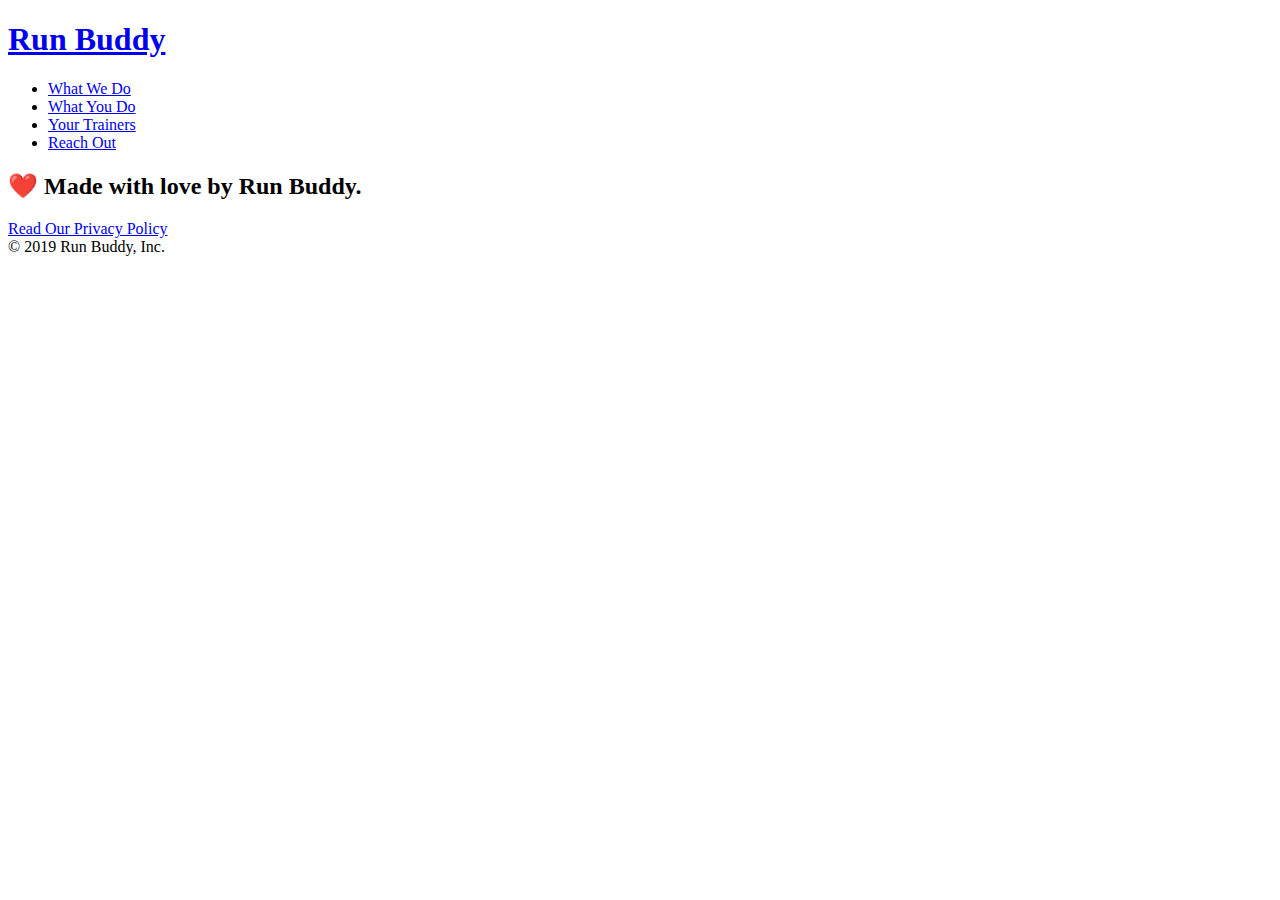
==== privacy-policy.html @ f5ac7f46 "privacy policy.html" ====
<!DOCTYPE html>
<html lang="en">
    <head>
        <meta charset="UTF-8">
        <title>Privacy Policy - Run Buddy</title>
    </head>

    <body>
        <!-- navigation -->
        <header>
            <h1>
                <a href="/">Run Buddy</a>
            </h1>
            <nav>
            <!-- Unordered list elements -->
            <ul>
                <!-- List item element -->
                <li>
                    <!-- Anchor element -->
                    <a href="./index.html#what-we-do">What We Do</a>
                </li>
                <li>
                    <a href="./index.html#what-you-do">What You Do</a>
                </li>
                <li>
                    <a href="./index.html#your-trainers">Your Trainers</a>
                </li>
                <li>
                    <a href="./index.html#reach-out">Reach Out</a>
                </li>
            </ul>    
            </nav>
        </header>
        <section class="hero">

        </sction>
    </body>

    <footer>
        <h2> ❤️ Made with love by Run Buddy.</h2>
        <div> 
            <a href="#">Read Our Privacy Policy</a><br />
        &copy; 2019 Run Buddy, Inc.
    </div>
    </footer>
 </html>
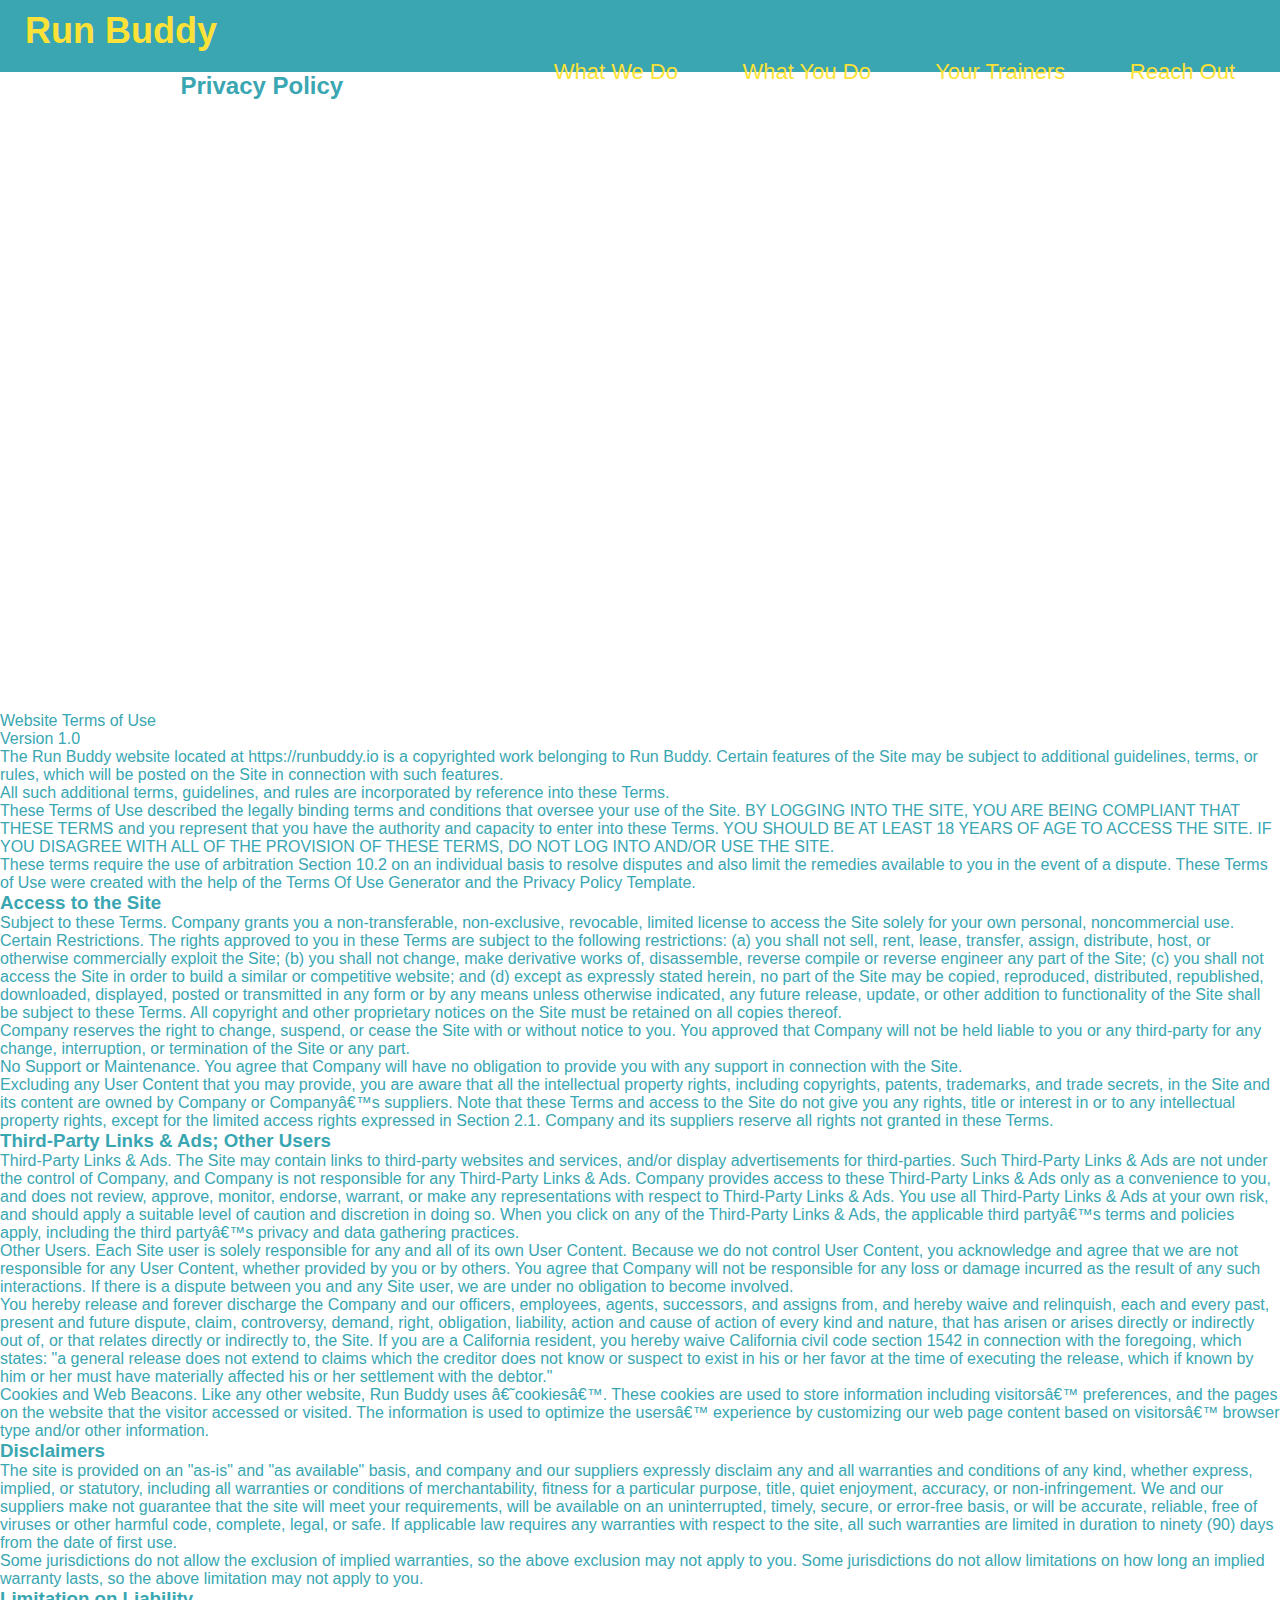
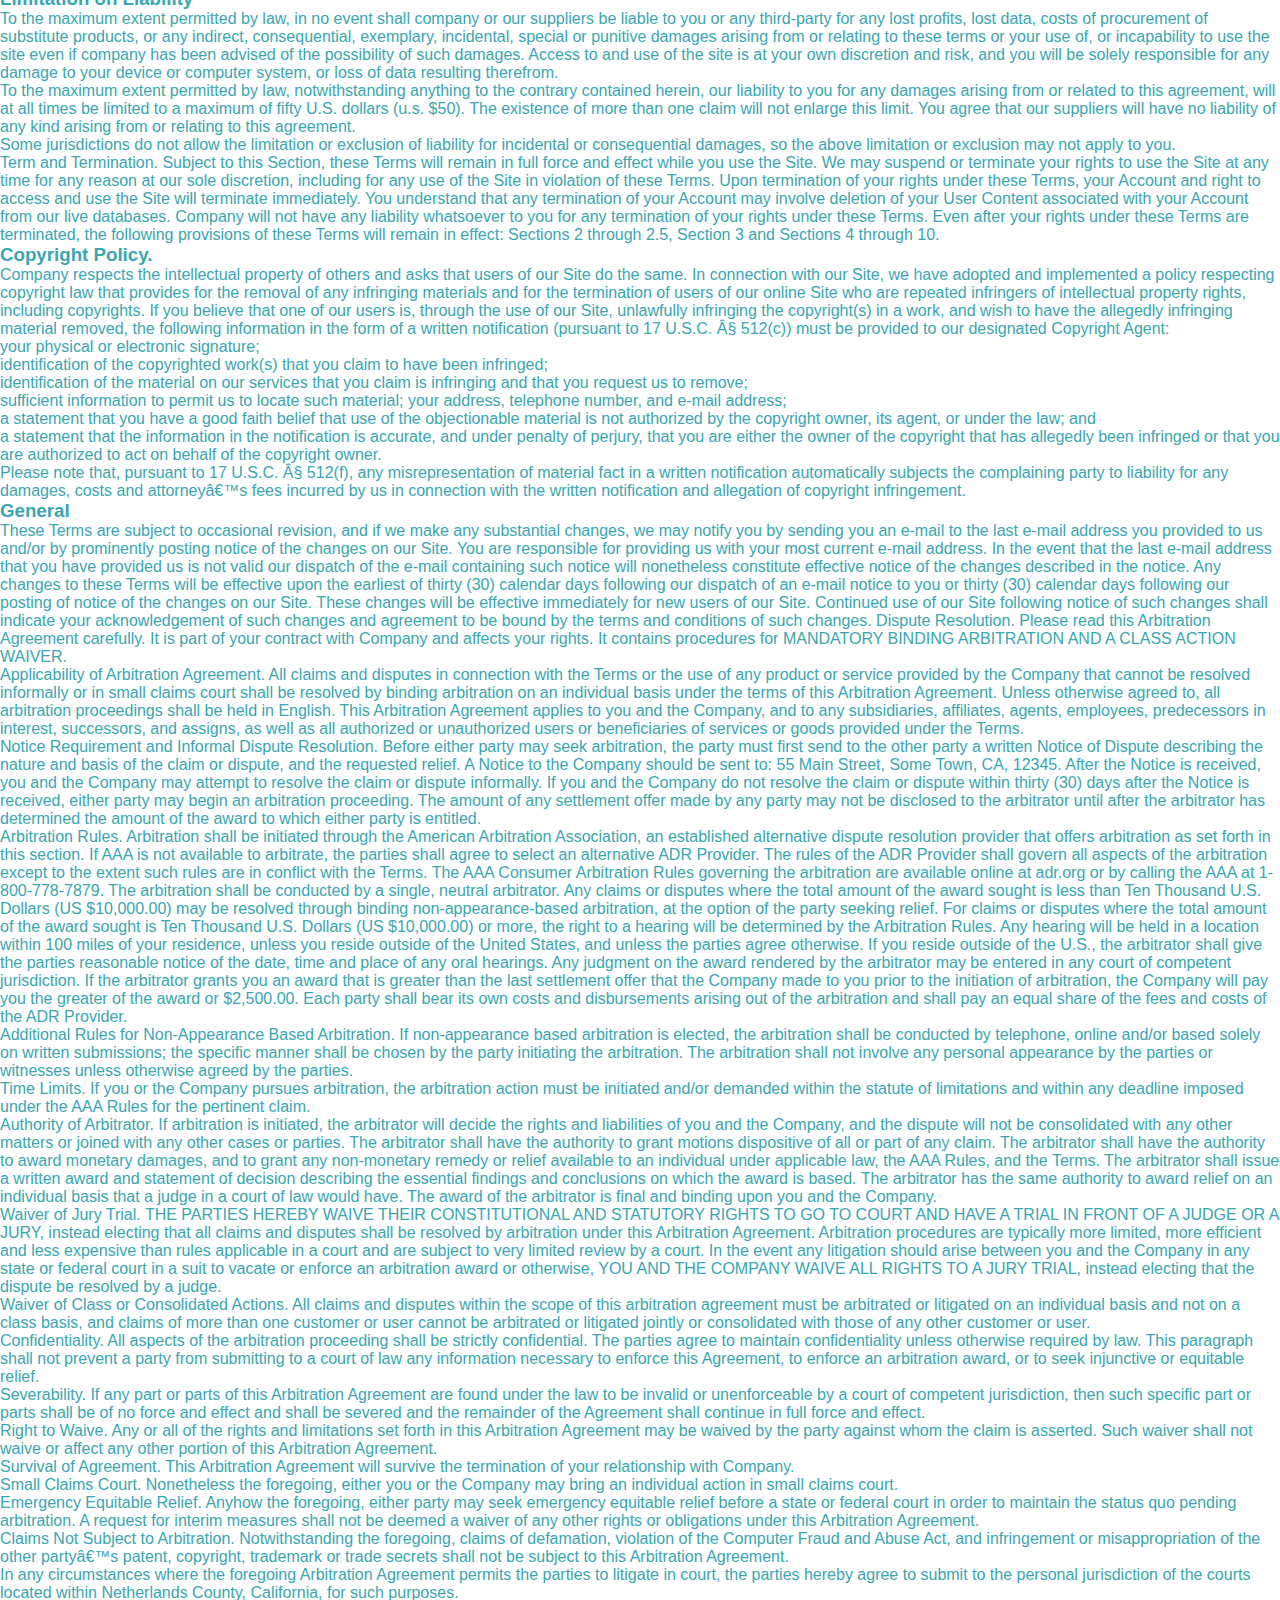
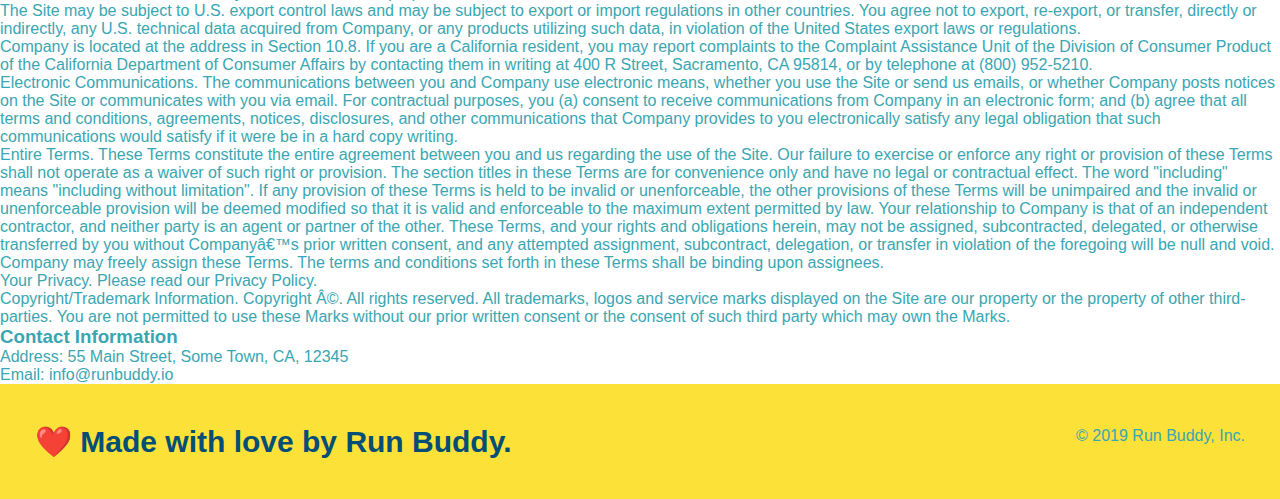
==== commit 2149f8a3: "secondary-styles.css" ====
--- a/privacy-policy.html
+++ b/privacy-policy.html
@@ -3,20 +3,19 @@
     <head>
         <meta charset="UTF-8">
         <title>Privacy Policy - Run Buddy</title>
+        <link rel="stylesheet" href="./assets/css/secondary-styles.css" />
+        <link rel="stylesheet" href="./assets/css/style.css" />
+        
     </head>
 
     <body>
-        <!-- navigation -->
         <header>
             <h1>
                 <a href="/">Run Buddy</a>
             </h1>
             <nav>
-            <!-- Unordered list elements -->
             <ul>
-                <!-- List item element -->
                 <li>
-                    <!-- Anchor element -->
                     <a href="./index.html#what-we-do">What We Do</a>
                 </li>
                 <li>
@@ -32,14 +31,438 @@
             </nav>
         </header>
         <section class="hero">
-
-        </sction>
+            <h2 class="page-title">
+                Privacy Policy
+            </h2>
+        </section>
+        <article class="secondary-content">
+            
+      <p>
+        Website Terms of Use
+      </p>
+
+      <p>
+        Version 1.0
+      </p>
+
+      <p>
+        The Run Buddy website located at https://runbuddy.io is a copyrighted work belonging to Run Buddy. Certain
+        features of the Site may be subject to additional guidelines, terms, or rules, which will be posted on the Site
+        in connection with such features.
+      </p>
+
+      <p>
+        All such additional terms, guidelines, and rules are incorporated by reference into these Terms.
+      </p>
+
+      <p>
+        These Terms of Use described the legally binding terms and conditions that oversee your use of the Site. BY
+        LOGGING INTO THE SITE, YOU ARE BEING COMPLIANT THAT THESE TERMS and you represent that you have the authority
+        and capacity to enter into these Terms. YOU SHOULD BE AT LEAST 18 YEARS OF AGE TO ACCESS THE SITE. IF YOU
+        DISAGREE WITH ALL OF THE PROVISION OF THESE TERMS, DO NOT LOG INTO AND/OR USE THE SITE.
+      </p>
+
+      <p>
+        These terms require the use of arbitration Section 10.2 on an individual basis to resolve disputes and also
+        limit the remedies available to you in the event of a dispute. These Terms of Use were created with the help of
+        the Terms Of Use Generator and the Privacy Policy Template.
+      </p>
+
+      <h3>
+        Access to the Site
+      </h3>
+
+      <p>
+        Subject to these Terms. Company grants you a non-transferable, non-exclusive, revocable, limited license to
+        access the Site solely for your own personal, noncommercial use.
+      </p>
+
+      <p>
+        Certain Restrictions. The rights approved to you in these Terms are subject to the following restrictions: (a)
+        you shall not sell, rent, lease, transfer, assign, distribute, host, or otherwise commercially exploit the Site;
+        (b) you shall not change, make derivative works of, disassemble, reverse compile or reverse engineer any part of
+        the Site; (c) you shall not access the Site in order to build a similar or competitive website; and (d) except
+        as expressly stated herein, no part of the Site may be copied, reproduced, distributed, republished, downloaded,
+        displayed, posted or transmitted in any form or by any means unless otherwise indicated, any future release,
+        update, or other addition to functionality of the Site shall be subject to these Terms. All copyright and other
+        proprietary notices on the Site must be retained on all copies thereof.
+      </p>
+
+      <p>
+        Company reserves the right to change, suspend, or cease the Site with or without notice to you. You approved
+        that Company will not be held liable to you or any third-party for any change, interruption, or termination of
+        the Site or any part.
+      </p>
+
+      <p>
+        No Support or Maintenance. You agree that Company will have no obligation to provide you with any support in
+        connection with the Site.
+      </p>
+
+      <p>
+        Excluding any User Content that you may provide, you are aware that all the intellectual property rights,
+        including copyrights, patents, trademarks, and trade secrets, in the Site and its content are owned by Company
+        or Companyâ€™s suppliers. Note that these Terms and access to the Site do not give you any rights, title or
+        interest in or to any intellectual property rights, except for the limited access rights expressed in Section
+        2.1. Company and its suppliers reserve all rights not granted in these Terms.
+      </p>
+
+      <h3>
+        Third-Party Links & Ads; Other Users
+      </h3>
+
+      <p>
+        Third-Party Links & Ads. The Site may contain links to third-party websites and services, and/or display
+        advertisements for third-parties. Such Third-Party Links & Ads are not under the control of Company, and Company
+        is not responsible for any Third-Party Links & Ads. Company provides access to these Third-Party Links & Ads
+        only as a convenience to you, and does not review, approve, monitor, endorse, warrant, or make any
+        representations with respect to Third-Party Links & Ads. You use all Third-Party Links & Ads at your own risk,
+        and should apply a suitable level of caution and discretion in doing so. When you click on any of the
+        Third-Party Links & Ads, the applicable third partyâ€™s terms and policies apply, including the third partyâ€™s
+        privacy and data gathering practices.
+      </p>
+
+      <p>
+        Other Users. Each Site user is solely responsible for any and all of its own User Content. Because we do not
+        control User Content, you acknowledge and agree that we are not responsible for any User Content, whether
+        provided by you or by others. You agree that Company will not be responsible for any loss or damage incurred as
+        the result of any such interactions. If there is a dispute between you and any Site user, we are under no
+        obligation to become involved.
+      </p>
+
+      <p>
+        You hereby release and forever discharge the Company and our officers, employees, agents, successors, and
+        assigns from, and hereby waive and relinquish, each and every past, present and future dispute, claim,
+        controversy, demand, right, obligation, liability, action and cause of action of every kind and nature, that has
+        arisen or arises directly or indirectly out of, or that relates directly or indirectly to, the Site. If you are
+        a California resident, you hereby waive California civil code section 1542 in connection with the foregoing,
+        which states: "a general release does not extend to claims which the creditor does not know or suspect to exist
+        in his or her favor at the time of executing the release, which if known by him or her must have materially
+        affected his or her settlement with the debtor."
+      </p>
+
+      <p>
+        Cookies and Web Beacons. Like any other website, Run Buddy uses â€˜cookiesâ€™. These cookies are used to store
+        information including visitorsâ€™ preferences, and the pages on the website that the visitor accessed or visited.
+        The information is used to optimize the usersâ€™ experience by customizing our web page content based on visitorsâ€™
+        browser type and/or other information.
+      </p>
+
+      <h3>
+        Disclaimers
+      </h3>
+
+      <p>
+        The site is provided on an "as-is" and "as available" basis, and company and our suppliers expressly disclaim
+        any and all warranties and conditions of any kind, whether express, implied, or statutory, including all
+        warranties or conditions of merchantability, fitness for a particular purpose, title, quiet enjoyment, accuracy,
+        or non-infringement. We and our suppliers make not guarantee that the site will meet your requirements, will be
+        available on an uninterrupted, timely, secure, or error-free basis, or will be accurate, reliable, free of
+        viruses or other harmful code, complete, legal, or safe. If applicable law requires any warranties with respect
+        to the site, all such warranties are limited in duration to ninety (90) days from the date of first use.
+      </p>
+
+      <p>
+        Some jurisdictions do not allow the exclusion of implied warranties, so the above exclusion may not apply to
+        you. Some jurisdictions do not allow limitations on how long an implied warranty lasts, so the above limitation
+        may not apply to you.
+      </p>
+
+      <h3>
+        Limitation on Liability
+      </h3>
+
+      <p>
+        To the maximum extent permitted by law, in no event shall company or our suppliers be liable to you or any
+        third-party for any lost profits, lost data, costs of procurement of substitute products, or any indirect,
+        consequential, exemplary, incidental, special or punitive damages arising from or relating to these terms or
+        your use of, or incapability to use the site even if company has been advised of the possibility of such
+        damages. Access to and use of the site is at your own discretion and risk, and you will be solely responsible
+        for any damage to your device or computer system, or loss of data resulting therefrom.
+      </p>
+
+      <p>
+        To the maximum extent permitted by law, notwithstanding anything to the contrary contained herein, our liability
+        to you for any damages arising from or related to this agreement, will at all times be limited to a maximum of
+        fifty U.S. dollars (u.s. $50). The existence of more than one claim will not enlarge this limit. You agree that
+        our suppliers will have no liability of any kind arising from or relating to this agreement.
+      </p>
+
+      <p>
+        Some jurisdictions do not allow the limitation or exclusion of liability for incidental or consequential
+        damages, so the above limitation or exclusion may not apply to you.
+      </p>
+
+      <p>
+        Term and Termination. Subject to this Section, these Terms will remain in full force and effect while you use
+        the Site. We may suspend or terminate your rights to use the Site at any time for any reason at our sole
+        discretion, including for any use of the Site in violation of these Terms. Upon termination of your rights under
+        these Terms, your Account and right to access and use the Site will terminate immediately. You understand that
+        any termination of your Account may involve deletion of your User Content associated with your Account from our
+        live databases. Company will not have any liability whatsoever to you for any termination of your rights under
+        these Terms. Even after your rights under these Terms are terminated, the following provisions of these Terms
+        will remain in effect: Sections 2 through 2.5, Section 3 and Sections 4 through 10.
+      </p>
+
+      <h3>
+        Copyright Policy.
+      </h3>
+
+      <p>
+        Company respects the intellectual property of others and asks that users of our Site do the same. In connection
+        with our Site, we have adopted and implemented a policy respecting copyright law that provides for the removal
+        of any infringing materials and for the termination of users of our online Site who are repeated infringers of
+        intellectual property rights, including copyrights. If you believe that one of our users is, through the use of
+        our Site, unlawfully infringing the copyright(s) in a work, and wish to have the allegedly infringing material
+        removed, the following information in the form of a written notification (pursuant to 17 U.S.C. Â§ 512(c)) must
+        be provided to our designated Copyright Agent:
+      </p>
+
+      <ul>
+        <li>
+          your physical or electronic signature;
+        </li>
+        <li>
+          identification of the copyrighted work(s) that you claim to have been infringed;
+        </li>
+        <li>
+          identification of the material on our services that you claim is infringing and that you request us to remove;
+        </li>
+        <li>
+          sufficient information to permit us to locate such material; your address, telephone number, and e-mail
+          address;
+        </li>
+        <li>
+          a statement that you have a good faith belief that use of the objectionable material is not authorized by the
+          copyright owner, its agent, or under the law; and
+        </li>
+        <li>
+          a statement that the information in the notification is accurate, and under penalty of perjury, that you are
+          either the owner of the copyright that has allegedly been infringed or that you are authorized to act on
+          behalf of the copyright owner.
+        </li>
+      </ul>
+
+      <p>
+        Please note that, pursuant to 17 U.S.C. Â§ 512(f), any misrepresentation of material fact in a written
+        notification automatically subjects the complaining party to liability for any damages, costs and attorneyâ€™s
+        fees incurred by us in connection with the written notification and allegation of copyright infringement.
+      </p>
+
+      <h3>
+        General
+      </h3>
+
+      <p>
+        These Terms are subject to occasional revision, and if we make any substantial changes, we may notify you by
+        sending you an e-mail to the last e-mail address you provided to us and/or by prominently posting notice of the
+        changes on our Site. You are responsible for providing us with your most current e-mail address. In the event
+        that the last e-mail address that you have provided us is not valid our dispatch of the e-mail containing such
+        notice will nonetheless constitute effective notice of the changes described in the notice. Any changes to these
+        Terms will be effective upon the earliest of thirty (30) calendar days following our dispatch of an e-mail
+        notice to you or thirty (30) calendar days following our posting of notice of the changes on our Site. These
+        changes will be effective immediately for new users of our Site. Continued use of our Site following notice of
+        such changes shall indicate your acknowledgement of such changes and agreement to be bound by the terms and
+        conditions of such changes. Dispute Resolution. Please read this Arbitration Agreement carefully. It is part of
+        your contract with Company and affects your rights. It contains procedures for MANDATORY BINDING ARBITRATION AND
+        A CLASS ACTION WAIVER.
+      </p>
+
+      <p>
+        Applicability of Arbitration Agreement. All claims and disputes in connection with the Terms or the use of any
+        product or service provided by the Company that cannot be resolved informally or in small claims court shall be
+        resolved by binding arbitration on an individual basis under the terms of this Arbitration Agreement. Unless
+        otherwise agreed to, all arbitration proceedings shall be held in English. This Arbitration Agreement applies to
+        you and the Company, and to any subsidiaries, affiliates, agents, employees, predecessors in interest,
+        successors, and assigns, as well as all authorized or unauthorized users or beneficiaries of services or goods
+        provided under the Terms.
+      </p>
+
+      <p>
+        Notice Requirement and Informal Dispute Resolution. Before either party may seek arbitration, the party must
+        first send to the other party a written Notice of Dispute describing the nature and basis of the claim or
+        dispute, and the requested relief. A Notice to the Company should be sent to: 55 Main Street, Some Town, CA,
+        12345. After the Notice is received, you and the Company may attempt to resolve the claim or dispute informally.
+        If you and the Company do not resolve the claim or dispute within thirty (30) days after the Notice is received,
+        either party may begin an arbitration proceeding. The amount of any settlement offer made by any party may not
+        be disclosed to the arbitrator until after the arbitrator has determined the amount of the award to which either
+        party is entitled.
+      </p>
+
+      <p>
+        Arbitration Rules. Arbitration shall be initiated through the American Arbitration Association, an established
+        alternative dispute resolution provider that offers arbitration as set forth in this section. If AAA is not
+        available to arbitrate, the parties shall agree to select an alternative ADR Provider. The rules of the ADR
+        Provider shall govern all aspects of the arbitration except to the extent such rules are in conflict with the
+        Terms. The AAA Consumer Arbitration Rules governing the arbitration are available online at adr.org or by
+        calling the AAA at 1-800-778-7879. The arbitration shall be conducted by a single, neutral arbitrator. Any
+        claims or disputes where the total amount of the award sought is less than Ten Thousand U.S. Dollars (US
+        $10,000.00) may be resolved through binding non-appearance-based arbitration, at the option of the party seeking
+        relief. For claims or disputes where the total amount of the award sought is Ten Thousand U.S. Dollars (US
+        $10,000.00) or more, the right to a hearing will be determined by the Arbitration Rules. Any hearing will be
+        held in a location within 100 miles of your residence, unless you reside outside of the United States, and
+        unless the parties agree otherwise. If you reside outside of the U.S., the arbitrator shall give the parties
+        reasonable notice of the date, time and place of any oral hearings. Any judgment on the award rendered by the
+        arbitrator may be entered in any court of competent jurisdiction. If the arbitrator grants you an award that is
+        greater than the last settlement offer that the Company made to you prior to the initiation of arbitration, the
+        Company will pay you the greater of the award or $2,500.00. Each party shall bear its own costs and
+        disbursements arising out of the arbitration and shall pay an equal share of the fees and costs of the ADR
+        Provider.
+      </p>
+
+      <p>
+        Additional Rules for Non-Appearance Based Arbitration. If non-appearance based arbitration is elected, the
+        arbitration shall be conducted by telephone, online and/or based solely on written submissions; the specific
+        manner shall be chosen by the party initiating the arbitration. The arbitration shall not involve any personal
+        appearance by the parties or witnesses unless otherwise agreed by the parties.
+      </p>
+
+      <p>
+        Time Limits. If you or the Company pursues arbitration, the arbitration action must be initiated and/or demanded
+        within the statute of limitations and within any deadline imposed under the AAA Rules for the pertinent claim.
+      </p>
+
+      <p>
+        Authority of Arbitrator. If arbitration is initiated, the arbitrator will decide the rights and liabilities of
+        you and the Company, and the dispute will not be consolidated with any other matters or joined with any other
+        cases or parties. The arbitrator shall have the authority to grant motions dispositive of all or part of any
+        claim. The arbitrator shall have the authority to award monetary damages, and to grant any non-monetary remedy
+        or relief available to an individual under applicable law, the AAA Rules, and the Terms. The arbitrator shall
+        issue a written award and statement of decision describing the essential findings and conclusions on which the
+        award is based. The arbitrator has the same authority to award relief on an individual basis that a judge in a
+        court of law would have. The award of the arbitrator is final and binding upon you and the Company.
+      </p>
+
+      <p>
+        Waiver of Jury Trial. THE PARTIES HEREBY WAIVE THEIR CONSTITUTIONAL AND STATUTORY RIGHTS TO GO TO COURT AND HAVE
+        A TRIAL IN FRONT OF A JUDGE OR A JURY, instead electing that all claims and disputes shall be resolved by
+        arbitration under this Arbitration Agreement. Arbitration procedures are typically more limited, more efficient
+        and less expensive than rules applicable in a court and are subject to very limited review by a court. In the
+        event any litigation should arise between you and the Company in any state or federal court in a suit to vacate
+        or enforce an arbitration award or otherwise, YOU AND THE COMPANY WAIVE ALL RIGHTS TO A JURY TRIAL, instead
+        electing that the dispute be resolved by a judge.
+      </p>
+
+      <p>
+        Waiver of Class or Consolidated Actions. All claims and disputes within the scope of this arbitration agreement
+        must be arbitrated or litigated on an individual basis and not on a class basis, and claims of more than one
+        customer or user cannot be arbitrated or litigated jointly or consolidated with those of any other customer or
+        user.
+      </p>
+
+      <p>
+        Confidentiality. All aspects of the arbitration proceeding shall be strictly confidential. The parties agree to
+        maintain confidentiality unless otherwise required by law. This paragraph shall not prevent a party from
+        submitting to a court of law any information necessary to enforce this Agreement, to enforce an arbitration
+        award, or to seek injunctive or equitable relief.
+      </p>
+
+      <p>
+        Severability. If any part or parts of this Arbitration Agreement are found under the law to be invalid or
+        unenforceable by a court of competent jurisdiction, then such specific part or parts shall be of no force and
+        effect and shall be severed and the remainder of the Agreement shall continue in full force and effect.
+      </p>
+
+      <p>
+        Right to Waive. Any or all of the rights and limitations set forth in this Arbitration Agreement may be waived
+        by the party against whom the claim is asserted. Such waiver shall not waive or affect any other portion of this
+        Arbitration Agreement.
+      </p>
+
+      <p>
+        Survival of Agreement. This Arbitration Agreement will survive the termination of your relationship with
+        Company.
+      </p>
+
+      <p>
+        Small Claims Court. Nonetheless the foregoing, either you or the Company may bring an individual action in small
+        claims court.
+      </p>
+
+      <p>
+        Emergency Equitable Relief. Anyhow the foregoing, either party may seek emergency equitable relief before a
+        state or federal court in order to maintain the status quo pending arbitration. A request for interim measures
+        shall not be deemed a waiver of any other rights or obligations under this Arbitration Agreement.
+      </p>
+
+      <p>
+        Claims Not Subject to Arbitration. Notwithstanding the foregoing, claims of defamation, violation of the
+        Computer Fraud and Abuse Act, and infringement or misappropriation of the other partyâ€™s patent, copyright,
+        trademark or trade secrets shall not be subject to this Arbitration Agreement.
+      </p>
+
+      <p>
+        In any circumstances where the foregoing Arbitration Agreement permits the parties to litigate in court, the
+        parties hereby agree to submit to the personal jurisdiction of the courts located within Netherlands County,
+        California, for such purposes.
+      </p>
+
+      <p>
+        The Site may be subject to U.S. export control laws and may be subject to export or import regulations in other
+        countries. You agree not to export, re-export, or transfer, directly or indirectly, any U.S. technical data
+        acquired from Company, or any products utilizing such data, in violation of the United States export laws or
+        regulations.
+      </p>
+
+      <p>
+        Company is located at the address in Section 10.8. If you are a California resident, you may report complaints
+        to the Complaint Assistance Unit of the Division of Consumer Product of the California Department of Consumer
+        Affairs by contacting them in writing at 400 R Street, Sacramento, CA 95814, or by telephone at (800) 952-5210.
+      </p>
+
+      <p>
+        Electronic Communications. The communications between you and Company use electronic means, whether you use the
+        Site or send us emails, or whether Company posts notices on the Site or communicates with you via email. For
+        contractual purposes, you (a) consent to receive communications from Company in an electronic form; and (b)
+        agree that all terms and conditions, agreements, notices, disclosures, and other communications that Company
+        provides to you electronically satisfy any legal obligation that such communications would satisfy if it were be
+        in a hard copy writing.
+      </p>
+
+      <p>
+        Entire Terms. These Terms constitute the entire agreement between you and us regarding the use of the Site. Our
+        failure to exercise or enforce any right or provision of these Terms shall not operate as a waiver of such right
+        or provision. The section titles in these Terms are for convenience only and have no legal or contractual
+        effect. The word "including" means "including without limitation". If any provision of these Terms is held to be
+        invalid or unenforceable, the other provisions of these Terms will be unimpaired and the invalid or
+        unenforceable provision will be deemed modified so that it is valid and enforceable to the maximum extent
+        permitted by law. Your relationship to Company is that of an independent contractor, and neither party is an
+        agent or partner of the other. These Terms, and your rights and obligations herein, may not be assigned,
+        subcontracted, delegated, or otherwise transferred by you without Companyâ€™s prior written consent, and any
+        attempted assignment, subcontract, delegation, or transfer in violation of the foregoing will be null and void.
+        Company may freely assign these Terms. The terms and conditions set forth in these Terms shall be binding upon
+        assignees.
+      </p>
+
+      <p>
+        Your Privacy. Please read our Privacy Policy.
+      </p>
+
+      <p>
+        Copyright/Trademark Information. Copyright Â©. All rights reserved. All trademarks, logos and service marks
+        displayed on the Site are our property or the property of other third-parties. You are not permitted to use
+        these Marks without our prior written consent or the consent of such third party which may own the Marks.
+      </p>
+
+      <h3>
+        Contact Information
+      </h3>
+
+      <p>
+        Address: 55 Main Street, Some Town, CA, 12345
+      </p>
+
+      <p>
+        Email: info@runbuddy.io
+      </p>
+
+        </article>
     </body>
 
     <footer>
         <h2> ❤️ Made with love by Run Buddy.</h2>
         <div> 
-            <a href="#">Read Our Privacy Policy</a><br />
+
         &copy; 2019 Run Buddy, Inc.
     </div>
     </footer>
--- a/assets/css/secondary-styles.css
+++ b/assets/css/secondary-styles.css
@@ -0,0 +1,6 @@
+.hero {
+    background-position: bottom;
+    height: auto;
+    text-align: center;
+    margin-bottom: 40px;
+}--- a/assets/css/style.css
+++ b/assets/css/style.css
@@ -0,0 +1,261 @@
+* {
+    margin: 0;
+    padding: 0;
+    box-sizing: border-box;
+}
+
+/* apply styles to <header> */
+header h1 a {
+    font-weight: bold;
+    font-size: 36px;
+    color: #fce138;
+    margin: 0;
+    display: inline;
+}
+header {
+  padding: 10px 15px 20px 25px;
+  background-color: #39a6b2;
+}
+header a {
+    text-decoration: none;
+    color: #fce138;
+}
+header nav {
+    float: right;
+    margin: 7px 0;
+}
+header nav ul li {
+    display: inline;
+}
+header nav ul li a {
+    margin: 0 30px;
+    font-weight: lighter;
+    font-size: 22px;
+}
+
+
+body {
+    /* more on this crazy alphanumerical value in a minute! */
+    color: #39a6b2;
+    font-family: Helvetica, Arial, sans-serif;
+}
+
+footer {
+    background: #fce138;
+    width: 100%;
+    padding: 40px 35px;
+}
+footer h2 {
+    display: inline;
+    color: #024e76;
+    font-size: 30px;
+    margin: 0;
+}
+footer div {
+    float: right;
+    line-height: 1.5;
+    text-align: right;
+}
+footer a {
+    color: #024e76;
+}
+
+/* Hero Style Start */
+.hero {
+    background-image: url(https://static.fullstack-bootcamp.com/module-1/hero-bg%2Ejpg);
+    height: 600px;
+    background-size: cover;
+    background-position: center;
+    position: relative;
+}
+.hero-form {
+    background-color: #fce138;
+    padding: 20px;
+    width: 500px;
+    color: #024e76;
+}
+.hero-form {    
+    border: 3px solid #024e76;
+    background-color: #fce138;
+    padding: 20px;
+    width: 500px;
+    color: #024e76;
+    position: absolute;
+    bottom: 120px;
+    right: 140px;
+}
+.hero-form h3 {
+    font-size: 24px;
+    margin: 0;
+}
+.hero-form p {
+    margin: 5px 0 15px 0;
+}
+
+.form-imput {
+    border: 1px solid #024e76;
+    display: block;
+    padding: 7px 15px;
+    font-size: 16px;
+    color: #024e76;
+    width: 100%;
+    margin-bottom: 15px;
+}
+.hero-form label {
+    margin: 0 5px;
+}
+.hero-form button {
+    color: #fce138;
+    background-color: #024e76;
+    border: none;   
+    padding: 10px 20px;
+    font-size: 16px;
+}
+   
+/* Hero Style End */
+
+.intro {
+    text-align: center;
+}
+.intro p {
+    line-height: 1.7;
+    color: #39a6b2;
+    width: 80%;
+    font-size: 20px;
+    margin: 0 auto;
+}
+
+.steps {
+    text-align: center;
+    background: #fce138;
+}
+
+.section-title {
+    font-size: 55px;
+    color: #024e76;
+    margin-bottom: 35px;
+    padding: 0 100px 20px 100px;
+    display: inline-block;
+    border-bottom: 3px solid;
+}
+.primary-border {
+    border-color: #fce138;
+}
+.secondary-color {
+    border-color: #39a6b2;
+}
+
+.steps div {
+    margin-bottom: 80px;
+}
+.steps img {
+    width: 15%;
+    margin: 10px 0;
+}
+.steps h3 {
+    color: #024e76;
+    font-size: 46px;
+    margin-top: 10px;
+}
+.steps p {
+    color: #39a6b2;
+    font-size: 23px;
+}
+.steps span {
+    font-size: 38px;
+}
+
+.trainers {
+    text-align: center;
+}    
+.trainer {   
+    width: 900px;
+    margin: 0 auto 30px auto;
+    background: #024e76;
+    color: #fce138;
+    overflow: auto;
+}
+
+.trainer img {
+    width: 35%;
+    float: left;
+}
+
+.trainer-bio {
+    padding: 35px;
+    float: left;
+    width: 65%;
+}
+
+.trainer-bio h3 {
+    font-size: 32px;
+    margin-bottom: 8px;
+}
+
+.trainer-bio h4 {
+    font-weight: lighter;
+    font-size: 26px;
+    margin-bottom: 25px;
+}
+
+.trainer-bio p {
+    font-size: 17px;
+    line-height: 1.3;
+}
+
+.text-left {
+    text-align: left;
+}
+.text-right {
+    text-align: right;
+}
+
+/* Reach Out Styles Start */
+
+.contact {
+    text-align: center;
+    background: #024e76;
+}
+.section-title {
+    font-size: 55px;
+    display: inline-block;
+    padding: 0 100px 20px 100px;
+    border-bottom: 3px solid; 
+    margin-bottom: 35px;
+    color: #024e76;
+}
+
+.secondary-border h2 {
+    color: #39a6b2;
+}
+
+.contact h2 {
+    color: #fce138;
+}
+.contact-info iframe {
+    width: 400px;
+    height: 400px;
+}
+.contact-info div {
+    width: 410px;
+    display: inline-block;
+    vertical-align: top;
+    text-align: left;
+    margin: 30px 0 0 60px;
+    color: white;
+}
+.contact-info h3 {
+    color: #fce138;
+}
+.contact-info p, .contact-info address {
+    margin: 20px 0;
+    line-height: 1.5;
+    font-size: 20px;
+    font-style: normal;
+}
+.contact-info a {
+    color: #fce138;
+}
+
+/* Reach out Style Ends */
+
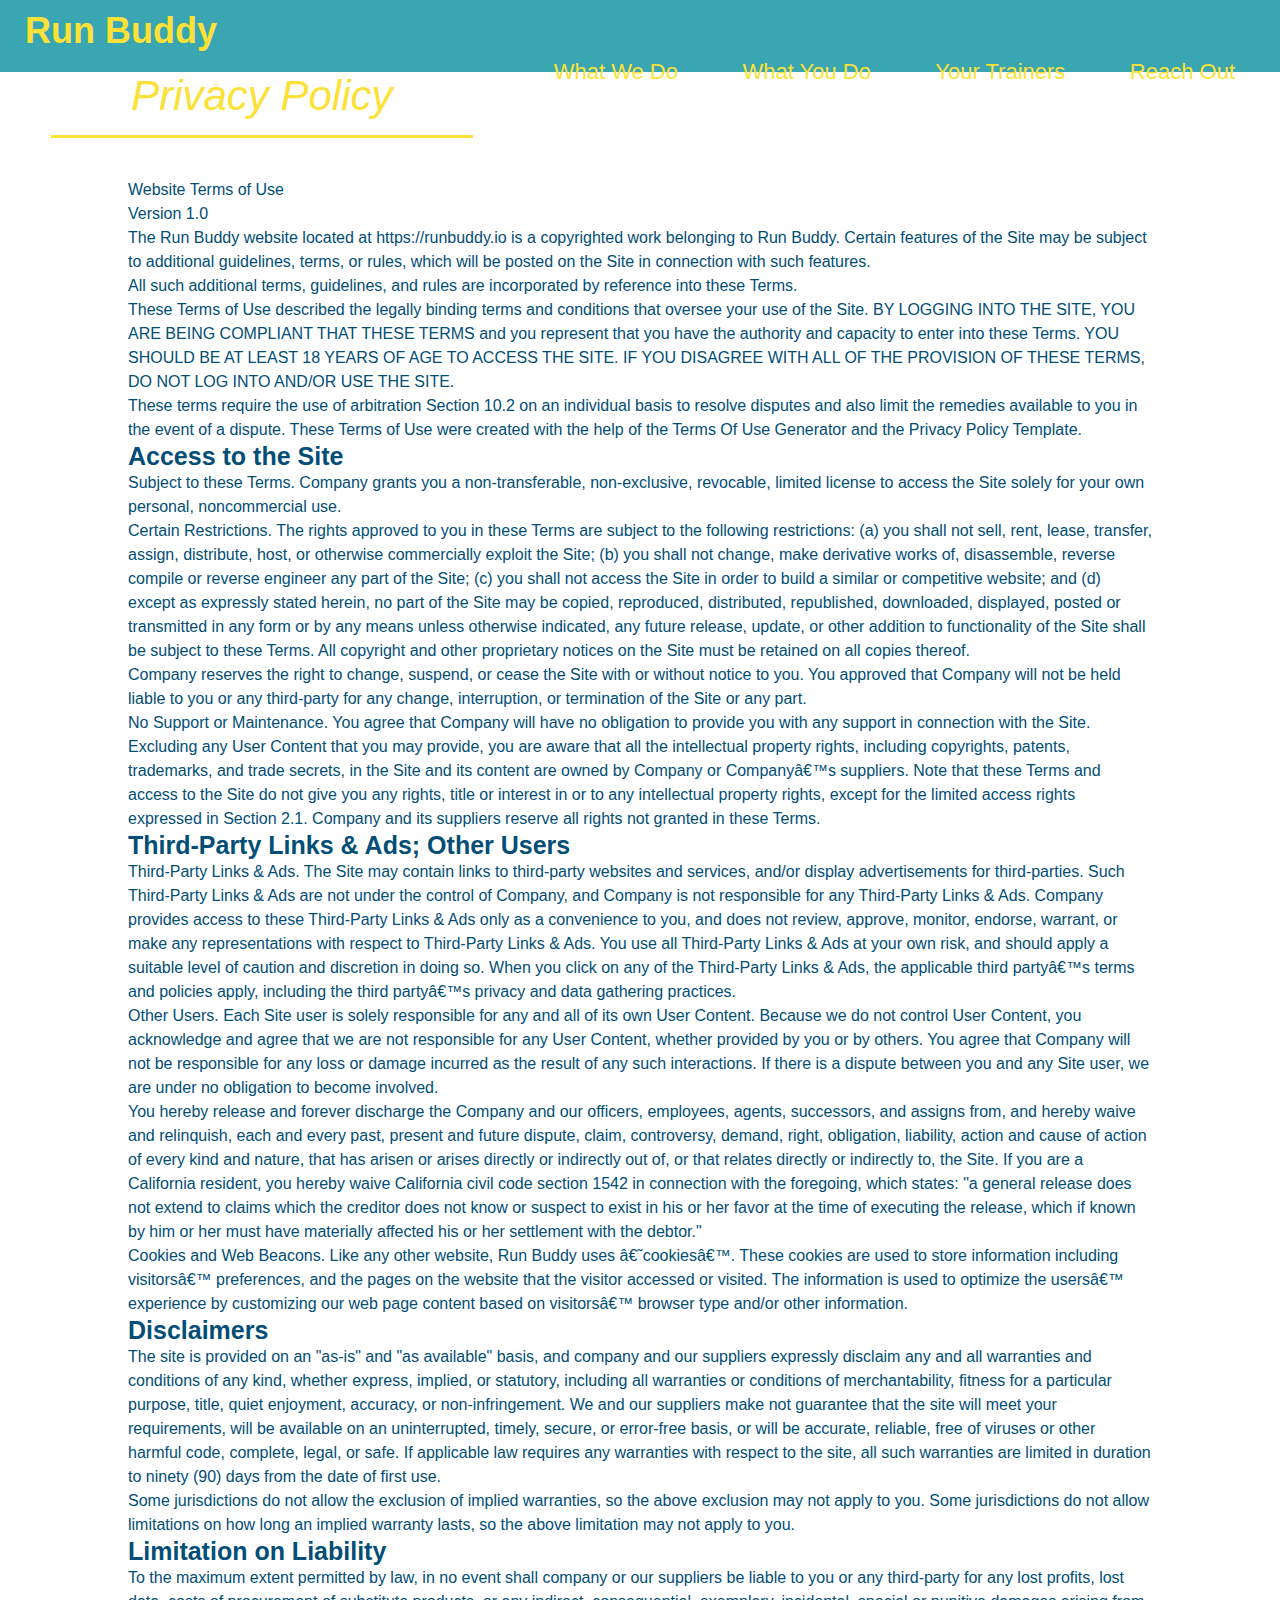
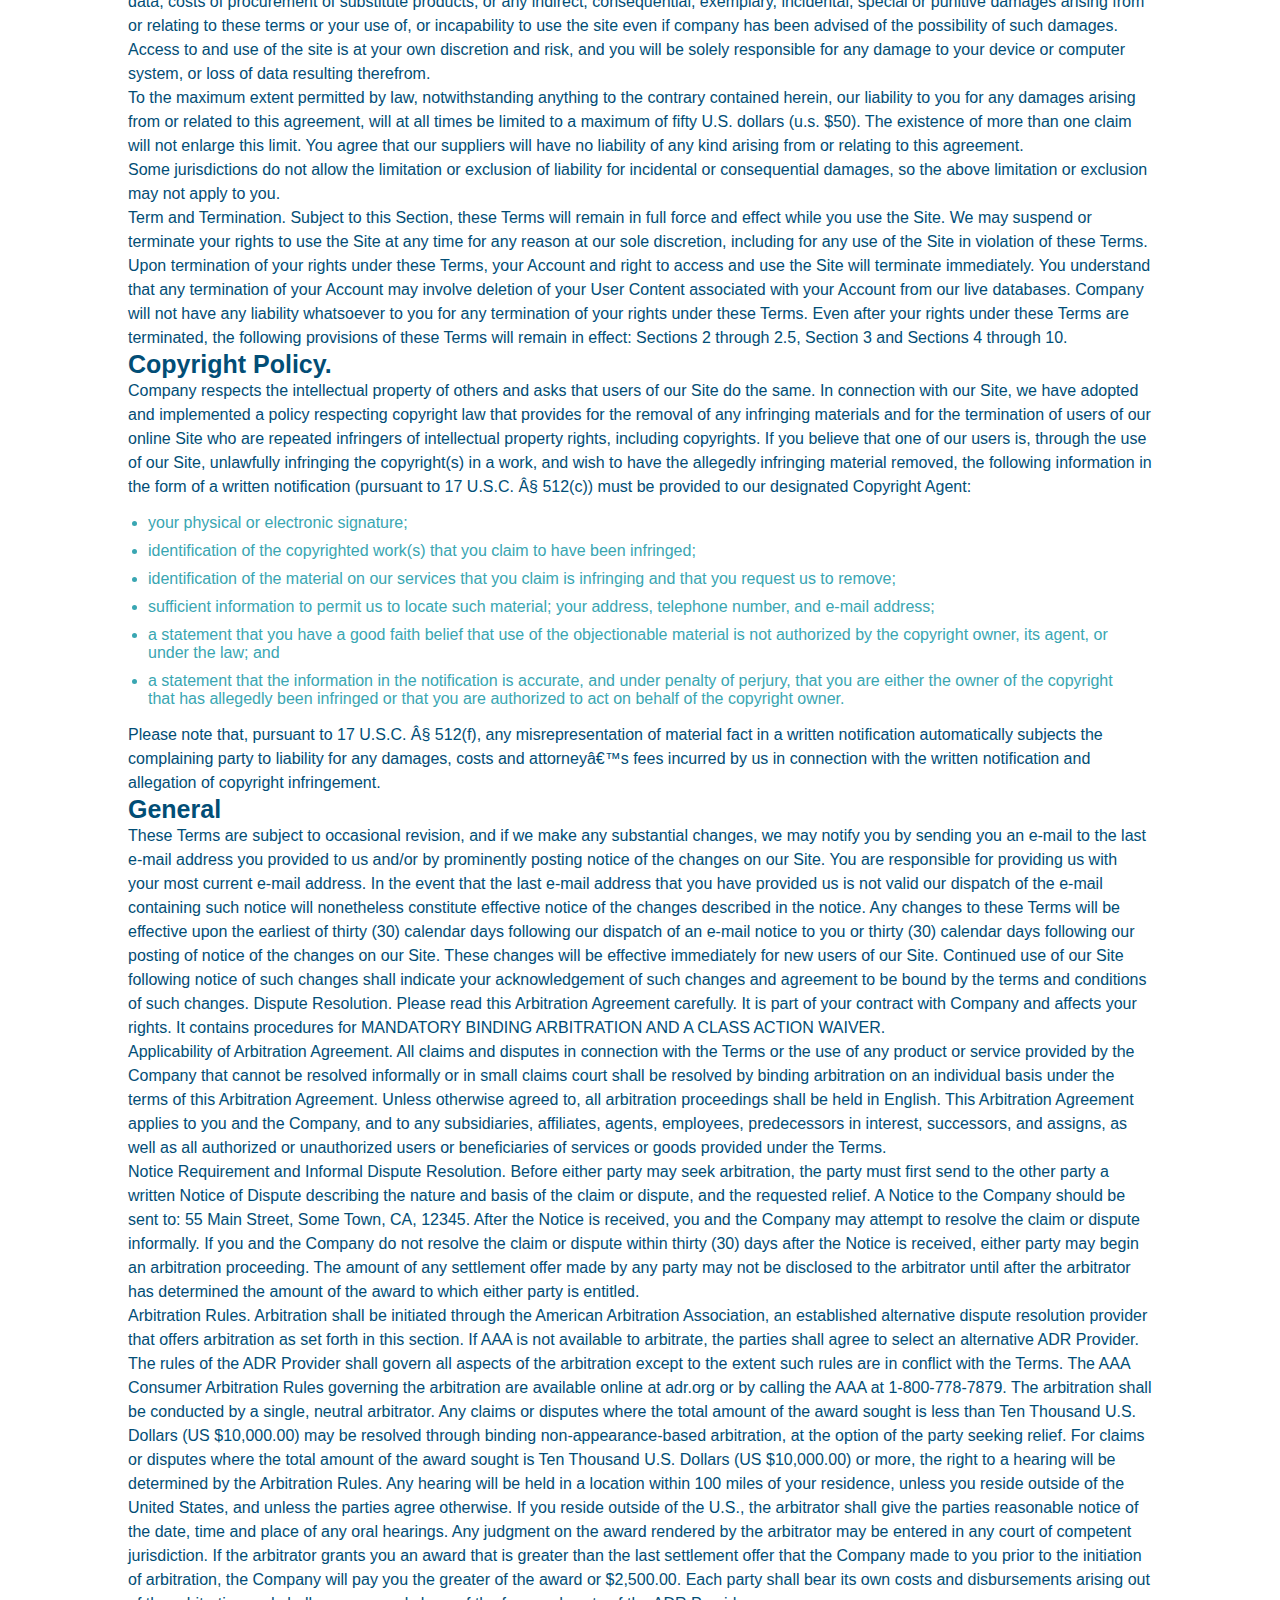
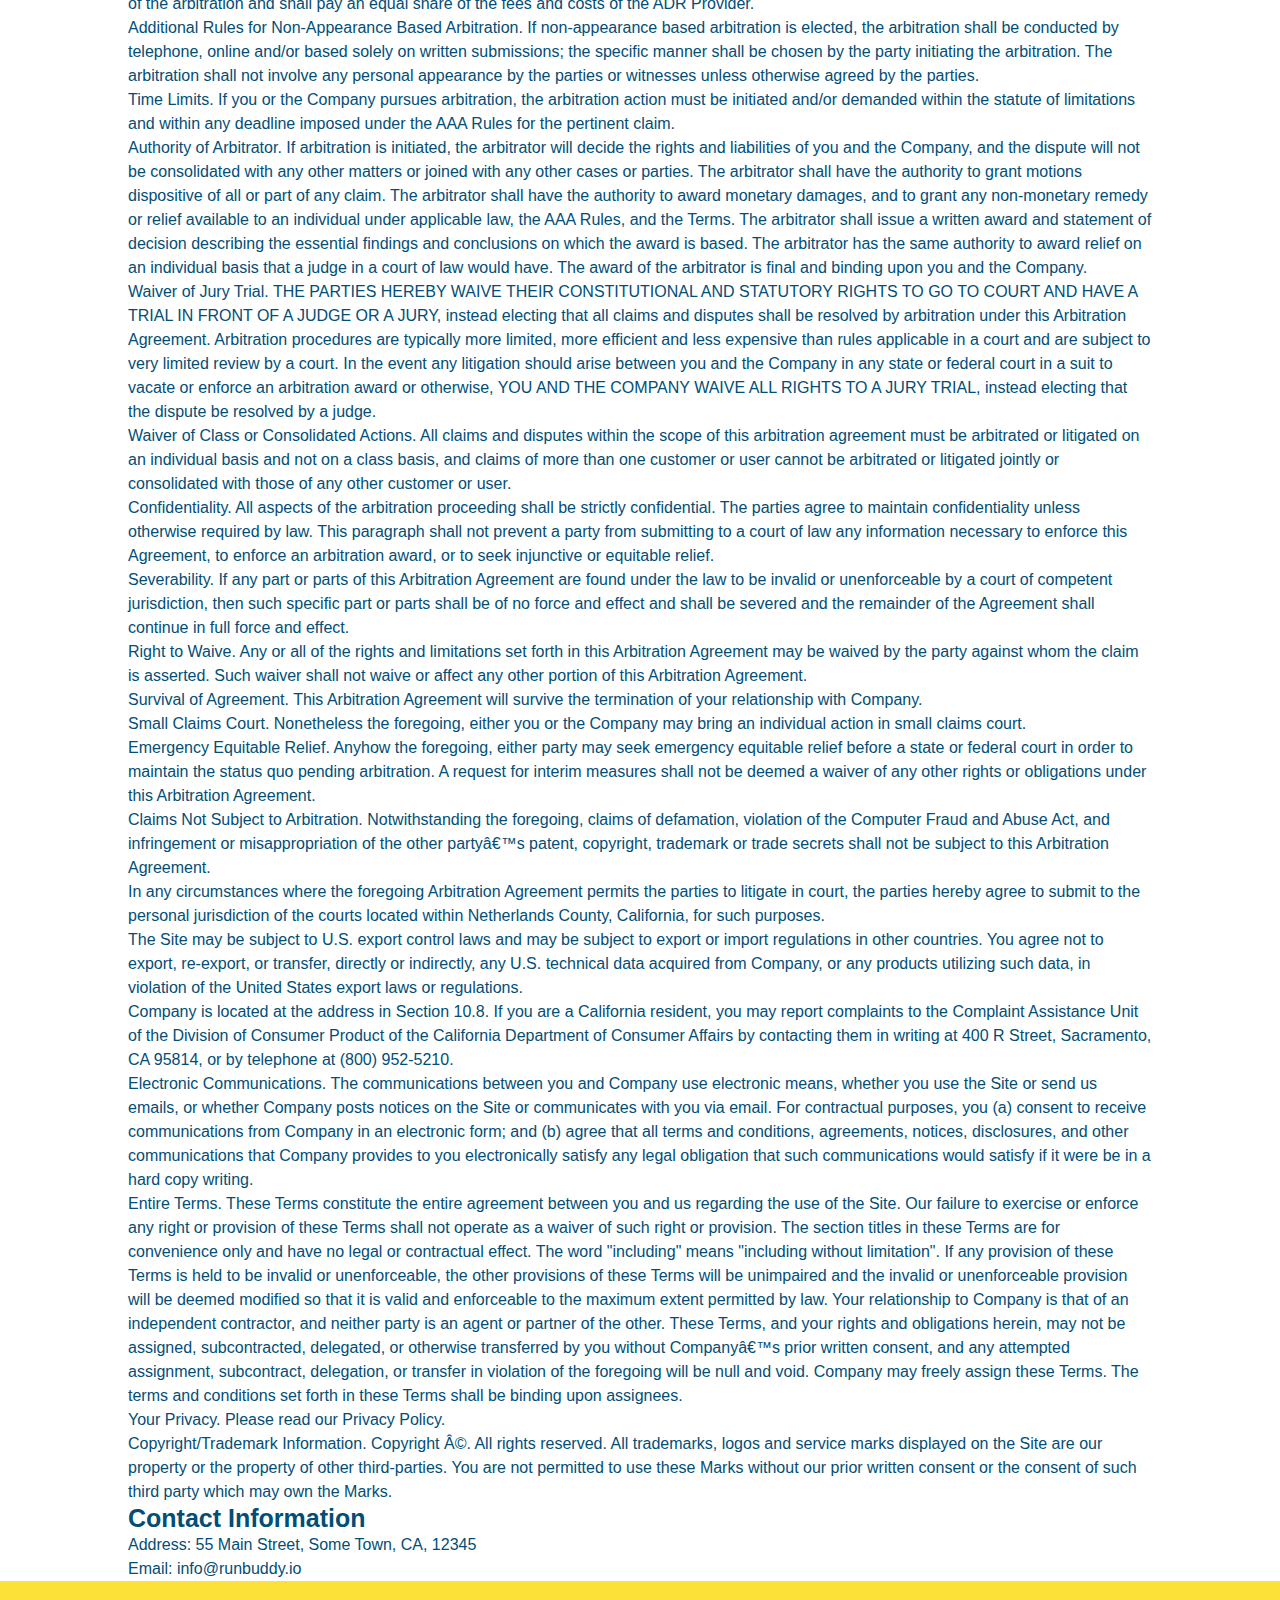
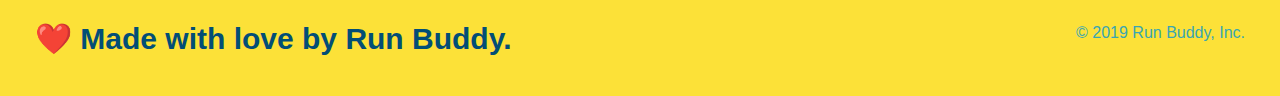
==== commit ee36f0ff: "privacy policy css" ====
--- a/privacy-policy.html
+++ b/privacy-policy.html
@@ -3,8 +3,8 @@
     <head>
         <meta charset="UTF-8">
         <title>Privacy Policy - Run Buddy</title>
+        <link rel="stylesheet" href="./assets/css/style.css" />
         <link rel="stylesheet" href="./assets/css/secondary-styles.css" />
-        <link rel="stylesheet" href="./assets/css/style.css" />
         
     </head>
 
--- a/assets/css/secondary-styles.css
+++ b/assets/css/secondary-styles.css
@@ -3,4 +3,35 @@
     height: auto;
     text-align: center;
     margin-bottom: 40px;
+}
+
+.page-title {
+    color: #fce138;
+    display: inline-block;
+    border-bottom: 3px solid #fce138;
+    padding: 0 80px 15px 80px;
+    font-weight: normal;
+    font-size: 42px;
+    font-style: italic;
+}
+.secondary-content {
+    width: 80%;
+    margin: auto;
+    color: #024e76;  
+} 
+.secondary-content h3 {
+    font-size: 25px;
+    margin: 20 0 20 0;
+}
+.secondary-content p {
+    font-size: 16px;
+    line-height: 1.5;
+    margin: 20 0 20 0;
+}
+.secondary-content ul {
+    margin: 15px 20px 15px 20px;
+}
+.secondary-content li {
+    color: #39a6b2;
+    margin: 10px 0 10px 0;
 }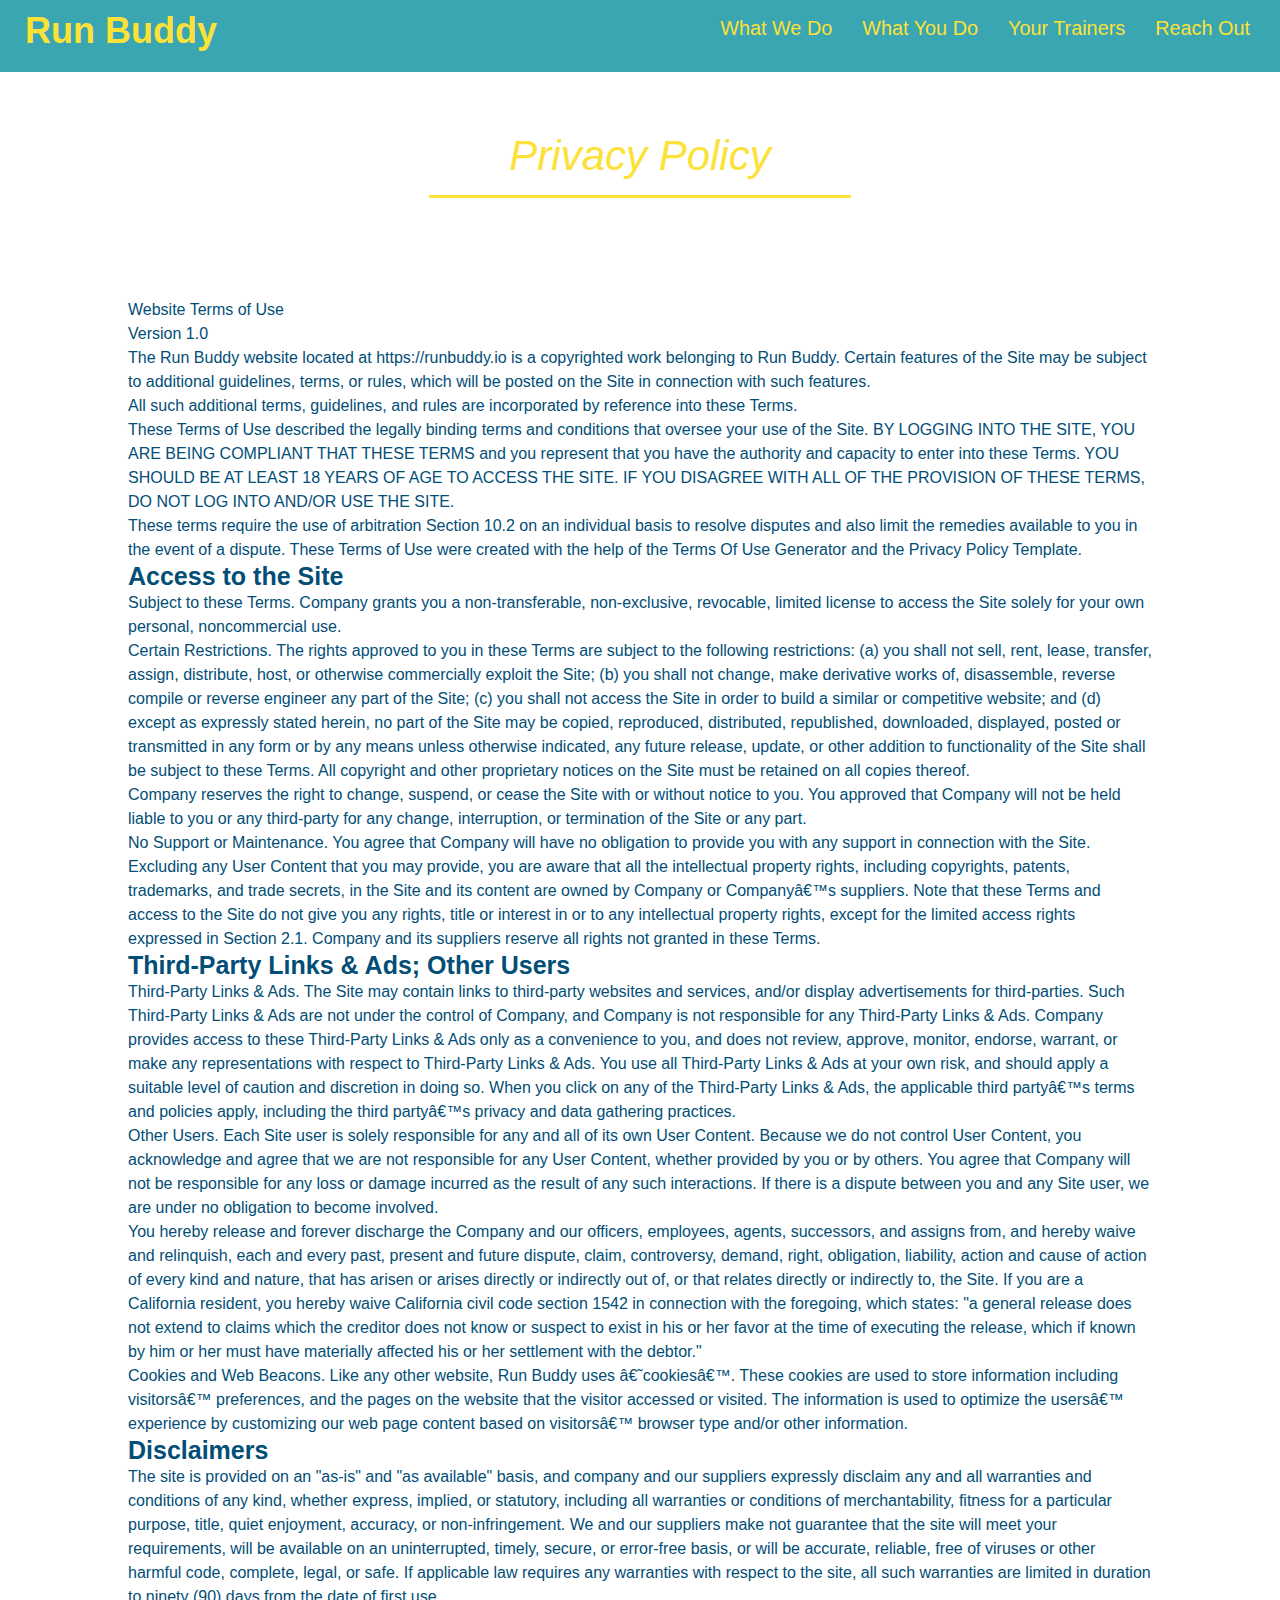
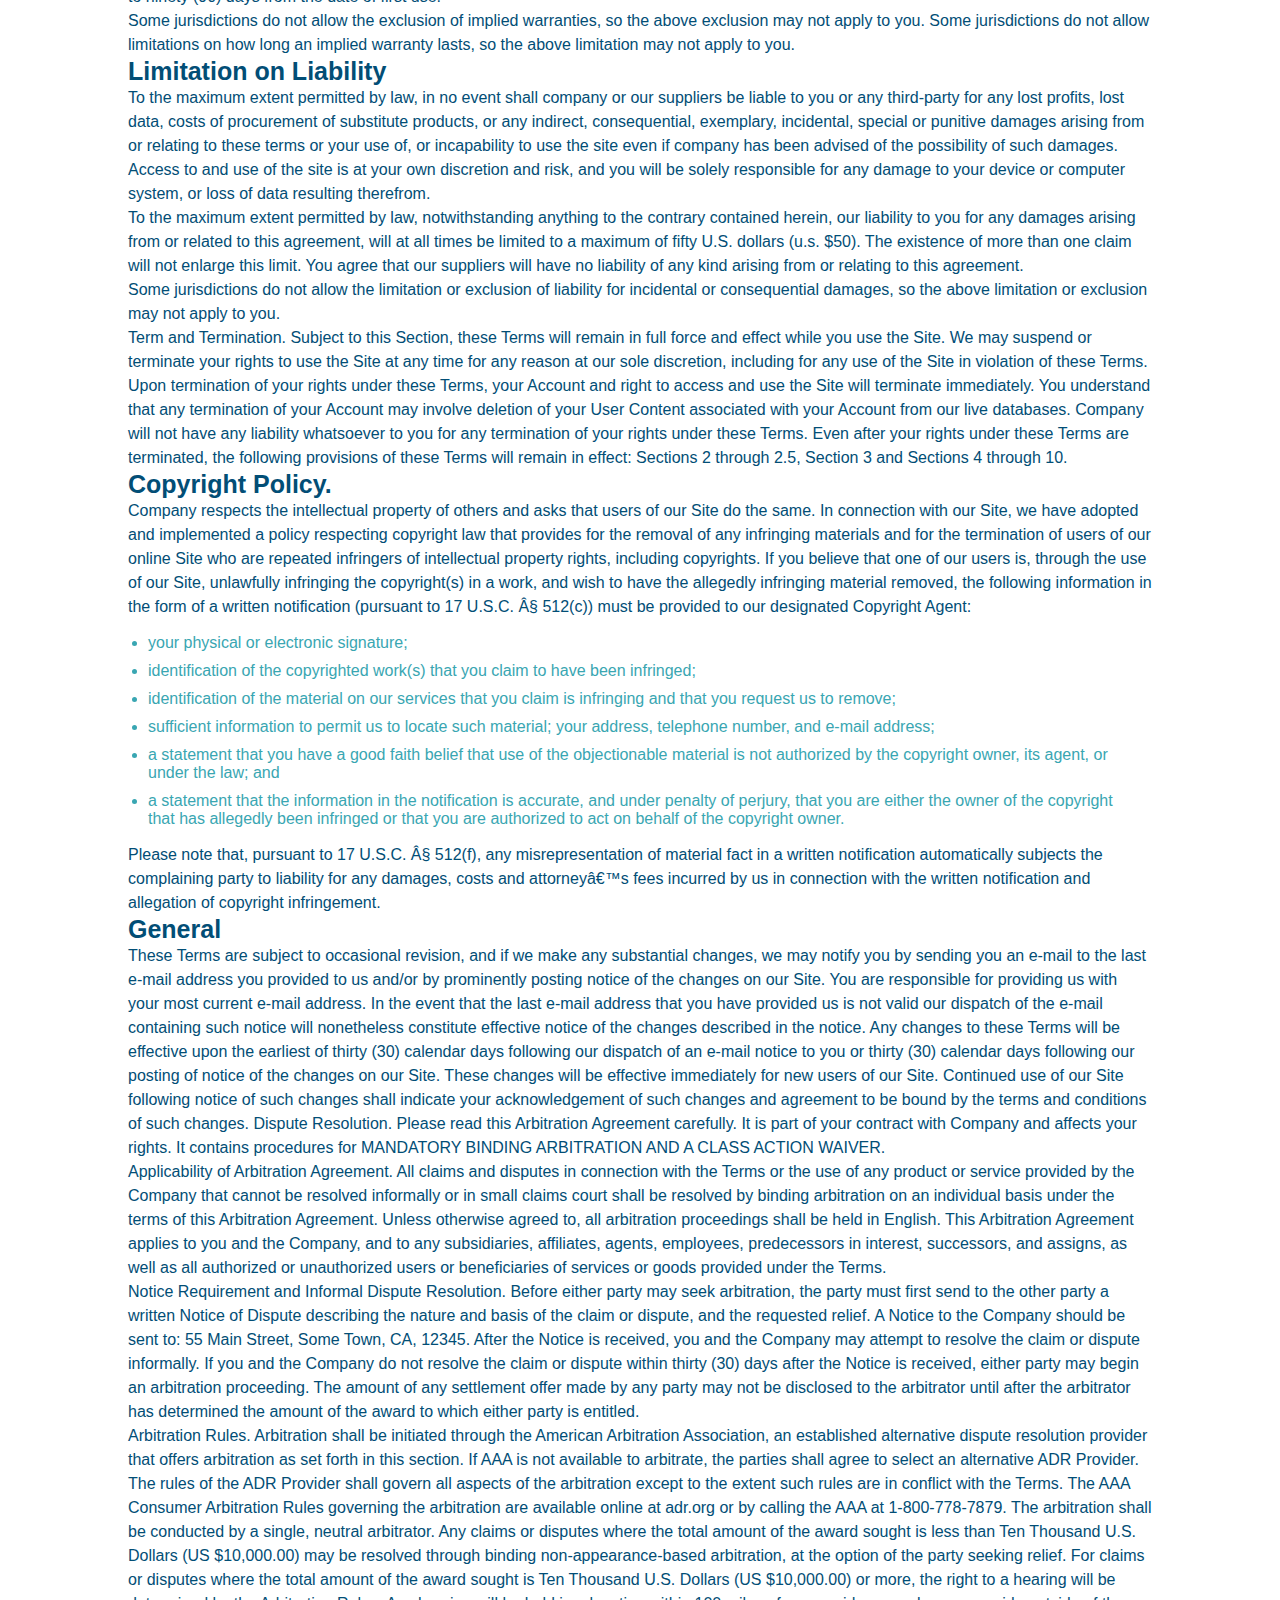
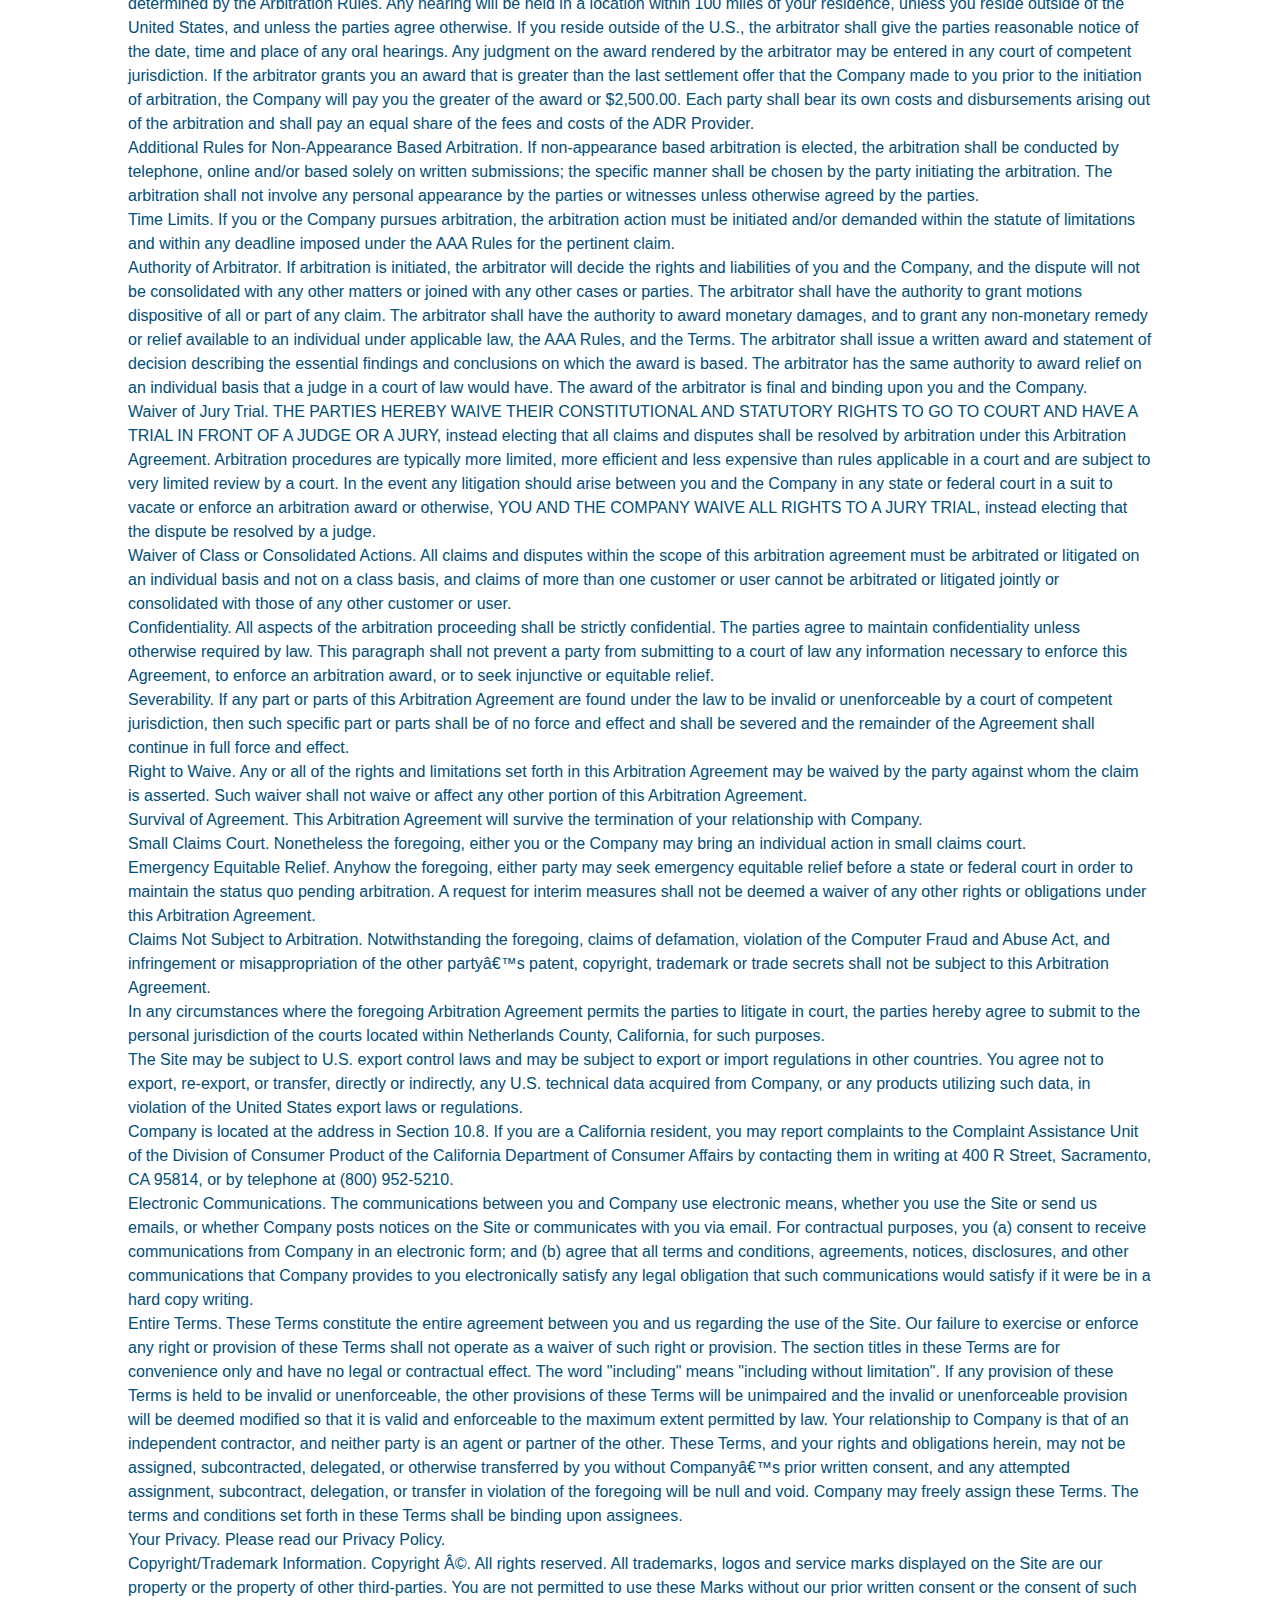
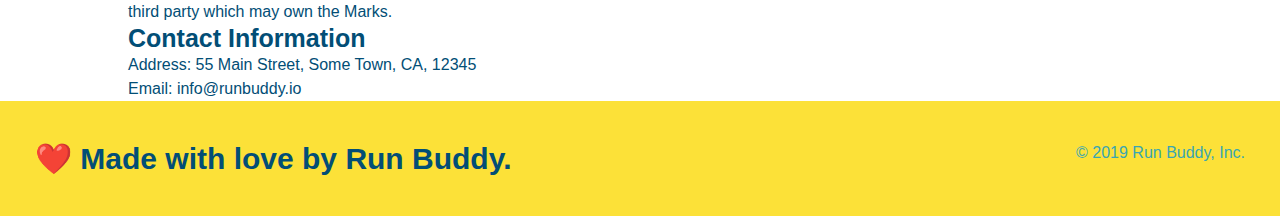
==== commit 337dba64: "added media quaries" ====
--- a/privacy-policy.html
+++ b/privacy-policy.html
@@ -1,7 +1,7 @@
 <!DOCTYPE html>
 <html lang="en">
     <head>
-        <meta charset="UTF-8">
+        <meta name="viewport" content="width=device-width initial-scale=1.0" />
         <title>Privacy Policy - Run Buddy</title>
         <link rel="stylesheet" href="./assets/css/style.css" />
         <link rel="stylesheet" href="./assets/css/secondary-styles.css" />
--- a/assets/css/style.css
+++ b/assets/css/style.css
@@ -10,9 +10,11 @@
     font-size: 36px;
     color: #fce138;
     margin: 0;
-    display: inline;
 }
 header {
+  display: flex; 
+  justify-content: space-between; 
+  flex-wrap: wrap;
   padding: 10px 15px 20px 25px;
   background-color: #39a6b2;
 }
@@ -21,18 +23,23 @@
     color: #fce138;
 }
 header nav {
-    float: right;
     margin: 7px 0;
 }
-header nav ul li {
-    display: inline;
+header nav ul {
+    display: flex;
+    flex-wrap: wrap;
+    justify-content: space-between;
+    align-items: center;
+    list-style: none;
 }
 header nav ul li a {
-    margin: 0 30px;
+    padding: 10px 15px;
     font-weight: lighter;
-    font-size: 22px;
-}
-
+    font-size: 1.55vw;
+}
+section {
+    padding: 60px;
+}
 
 body {
     /* more on this crazy alphanumerical value in a minute! */
@@ -44,15 +51,17 @@
     background: #fce138;
     width: 100%;
     padding: 40px 35px;
+    display: flex;
+    justify-content: space-between;
+
+    flex-wrap: wrap;
 }
 footer h2 {
-    display: inline;
     color: #024e76;
     font-size: 30px;
     margin: 0;
 }
 footer div {
-    float: right;
     line-height: 1.5;
     text-align: right;
 }
@@ -62,27 +71,22 @@
 
 /* Hero Style Start */
 .hero {
-    background-image: url(https://static.fullstack-bootcamp.com/module-1/hero-bg%2Ejpg);
-    height: 600px;
+    background-image: url(https://static.fullstack-bootcamp.com/module-2/flipped-hero-image%2Ejpg);
     background-size: cover;
     background-position: center;
-    position: relative;
-}
-.hero-form {
-    background-color: #fce138;
-    padding: 20px;
-    width: 500px;
-    color: #024e76;
+    display: flex;
+    justify-content: center;
+    flex-wrap: wrap;
+    align-items: flex-start;
+   
 }
 .hero-form {    
     border: 3px solid #024e76;
     background-color: #fce138;
     padding: 20px;
-    width: 500px;
-    color: #024e76;
-    position: absolute;
-    bottom: 120px;
-    right: 140px;
+    color: #024e76;
+    width: 40%;
+    margin: 3.5%
 }
 .hero-form h3 {
     font-size: 24px;
@@ -111,11 +115,26 @@
     padding: 10px 20px;
     font-size: 16px;
 }
+.hero-cta {
+    width: 35%;
+    text-align: right;
+    margin: 3.5%;
+    color: #fff;
+    font-size: 18px;
+    line-height: 1.2;
+}
+.hero-cta h2 {
+    font-style: italic;
+    font-size: 55px;
+    color: #fce138
+}
    
 /* Hero Style End */
 
 .intro {
-    text-align: center;
+    }
+
+.steps {
 }
 .intro p {
     line-height: 1.7;
@@ -123,19 +142,24 @@
     width: 80%;
     font-size: 20px;
     margin: 0 auto;
-}
-
-.steps {
     text-align: center;
+}
+
+.step {
     background: #fce138;
+    margin: 50px auto;
+    padding-bottom: 50px;
+    width: 80%;
+    border-bottom: 1px solid #39a6b2;
+    display: flex;
+    flex-wrap: wrap;
+    align-items: center;
+    justify-content: space-between;
 }
 
 .section-title {
-    font-size: 55px;
-    color: #024e76;
-    margin-bottom: 35px;
-    padding: 0 100px 20px 100px;
-    display: inline-block;
+    font-size: 48px;
+    color: #024e76;
     border-bottom: 3px solid;
 }
 .primary-border {
@@ -144,63 +168,72 @@
 .secondary-color {
     border-color: #39a6b2;
 }
-
-.steps div {
-    margin-bottom: 80px;
-}
-.steps img {
-    width: 15%;
-    margin: 10px 0;
-}
-.steps h3 {
+.step h3 {
     color: #024e76;
     font-size: 46px;
-    margin-top: 10px;
-}
-.steps p {
+    flex: 1 30%;
+}
+.step-info {
+    flex: 2 70%;
+    display:flex;
+    flex-wrap: wrap;
+    align-items: center;
+}
+.step-text p {
     color: #39a6b2;
-    font-size: 23px;
-}
-.steps span {
-    font-size: 38px;
+    font-size: 18px;
+}
+.step-text h4 {
+    font-size: 26px;
+    line-height: 1.5;
+    color: #024e76;
+}
+.step-img {
+    flex: 1 12%;
+    margin-right: 20px;
+}
+.step-text {
+    flex: 12;
+}
+.step-img img {
+    max-width: 100%;
 }
 
 .trainers {
-    text-align: center;
+    width: 100%;
+    margin: 0 auto;
+    display: flex;
+    flex-wrap: wrap;
+    justify-content: space-around;  
 }    
 .trainer {   
-    width: 900px;
-    margin: 0 auto 30px auto;
+    margin: 20px;
     background: #024e76;
     color: #fce138;
-    overflow: auto;
+    flex: 1;
 }
 
 .trainer img {
-    width: 35%;
-    float: left;
+    width: 100%;
 }
 
 .trainer-bio {
-    padding: 35px;
-    float: left;
-    width: 65%;
+    padding: 25px;
+    line-height: 1.3;
 }
 
 .trainer-bio h3 {
-    font-size: 32px;
-    margin-bottom: 8px;
+    font-size: 28px;
 }
 
 .trainer-bio h4 {
     font-weight: lighter;
-    font-size: 26px;
-    margin-bottom: 25px;
+    font-size: 22px;
+    margin-bottom: 15px;
 }
 
 .trainer-bio p {
     font-size: 17px;
-    line-height: 1.3;
 }
 
 .text-left {
@@ -209,11 +242,14 @@
 .text-right {
     text-align: right;
 }
+.flex-row {
+    display: flex;
+}
 
 /* Reach Out Styles Start */
 
 .contact {
-    text-align: center;
+    
     background: #024e76;
 }
 .section-title {
@@ -223,6 +259,10 @@
     border-bottom: 3px solid; 
     margin-bottom: 35px;
     color: #024e76;
+    padding-bottom: 20px;
+    text-align: center;
+    margin: 0 auto 35px auto;
+    width: 50%;
 }
 
 .secondary-border h2 {
@@ -232,16 +272,12 @@
 .contact h2 {
     color: #fce138;
 }
-.contact-info iframe {
-    width: 400px;
-    height: 400px;
+.contact-info {
+    display: flex;
+    justify-content: space-between;
+    flex-wrap: wrap;
 }
 .contact-info div {
-    width: 410px;
-    display: inline-block;
-    vertical-align: top;
-    text-align: left;
-    margin: 30px 0 0 60px;
     color: white;
 }
 .contact-info h3 {
@@ -250,12 +286,48 @@
 .contact-info p, .contact-info address {
     margin: 20px 0;
     line-height: 1.5;
-    font-size: 20px;
+    font-size: 16px;
     font-style: normal;
 }
 .contact-info a {
     color: #fce138;
 }
+.contact-info > * {
+    flex: 1;
+    margin: 15px;
+}
+.contact-form input, .contact-form textarea {
+    border: 1px solic #024e76;
+    display: block;
+    padding: 7px 15px;
+    font-size: 16px;
+    color: #024e76;
+    width: 100%;
+    margin-bottom: 15px;
+    margin-top: 5px;
+}
+.contact-form button {
+    width: 100%;
+    border: none;
+    background: #fce138;
+    color: #024e76;
+    text-align: center;
+    padding: 15px 0;
+    font-size: 16px;
+}
 
 /* Reach out Style Ends */
 
+/* Media Query For Smaller Desktop Screens and Smaller */
+@media screen and (max-width: 980px) {
+    
+}
+
+@media screen and (max-width: 786px) {
+ 
+}
+
+/* Media Query for Mobile Phones and Smaller */
+@media screen and (max-width: 575px) {
+  
+}